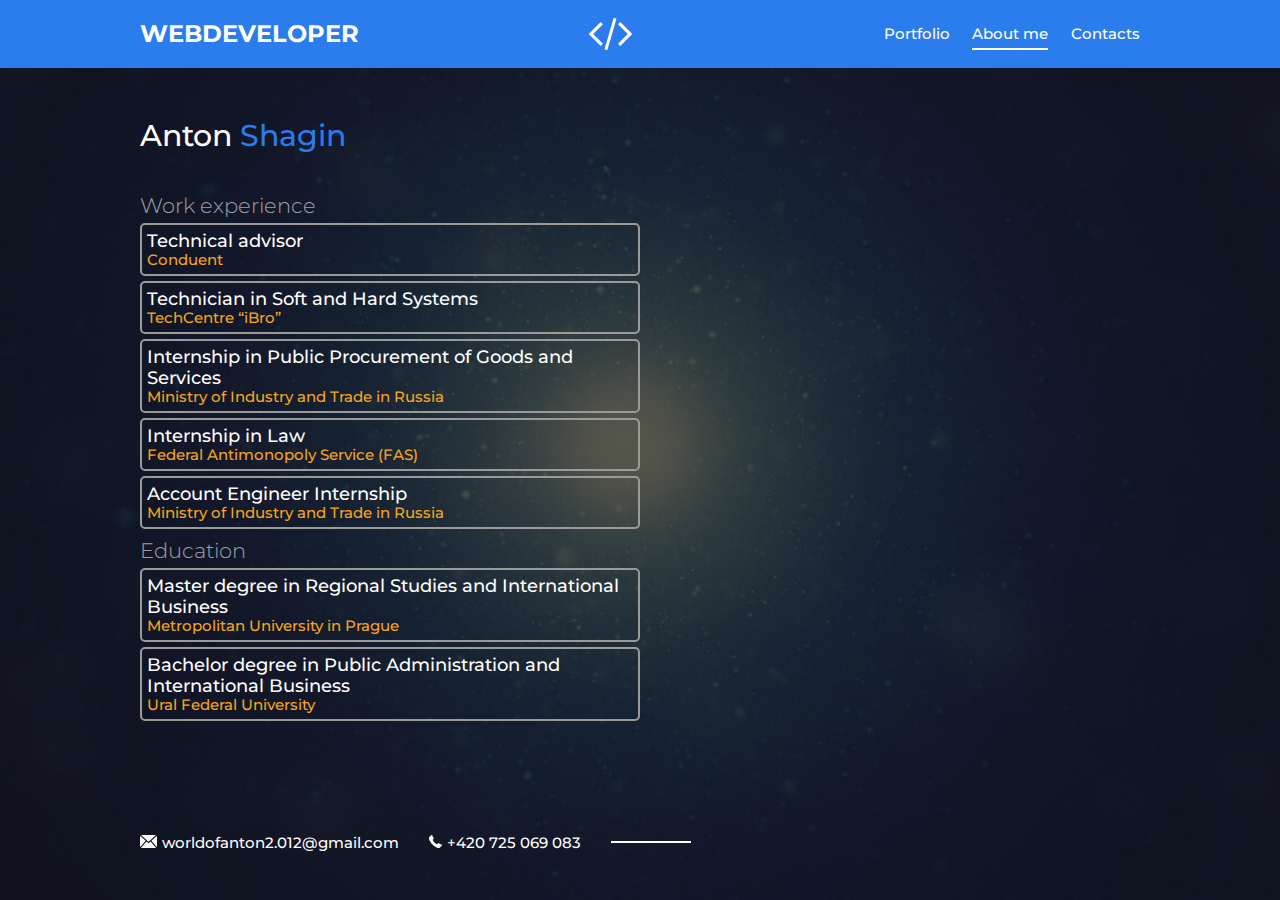
==== about.html @ f98d6712 "Add files via upload" ====
<!DOCTYPE html>
<html lang="en">
<head>
    <meta charset="UTF-8">
    <meta name="viewport" content="width=device-width initial-scale=1">
    <link rel="stylesheet" href="css/style.css">
    <link href="https://fonts.googleapis.com/css2?family=Montserrat:wght@300;400;500;700&display=swap" rel="stylesheet">
    <link rel="icon" type="image/png" href="img/favicon.png">
    <title>Personal Folio</title>
</head>
<body>

    <div class="page">

       <!-- Header-->
        <header class="header">

                <div class="container">
                   <div class="header-inner">
                        <a href="index.html">
                           <div class="header-brand">
                            WEBDEVELOPER
                            </div>
                        </a>

                        <div class="header-logo">
                            <img src="img/code.svg" alt="">
                        </div>

                        <nav class="header-nav">
                            <a class="header-nav-link" href="index.html">Portfolio</a>
                            <a class="header-nav-link active" href="about.html">About me</a>
                            <a class="header-nav-link" href="contacts.html">Contacts</a>
                        </nav>
                    </div>
                </div><!--/.container-->
         </header>


        <!--Main-->

        <div class="container">
             <main class="content">
                <div class="content-header">
                    <h1 class="title">Anton <span>Shagin</span></h1>
                </div>
                <div>
                    <h2 class="subtitle">Work experience</h2>
                </div>

                <div class="job-section">
                    <h3 class="job-title">Technical advisor</h3>
                    <h4 class="company-title">Conduent</h4>
                </div>
                <div class="job-section">
                    <h3 class="job-title">Technician in Soft and Hard Systems</h3>
                    <h4 class="company-title">TechCentre “iBro”</h4>
                </div>
                <div class="job-section">
                    <h3 class="job-title">Internship in Public Procurement of Goods and Services</h3>
                    <h4 class="company-title">Ministry of Industry and Trade in Russia</h4>
                </div>
                <div class="job-section">
                    <h3 class="job-title">Internship in Law</h3>
                    <h4 class="company-title">Federal Antimonopoly Service (FAS)</h4>
                </div>
                <div class="job-section">
                    <h3 class="job-title">Account Engineer Internship</h3>
                    <h4 class="company-title">Ministry of Industry and Trade in Russia</h4>
                </div>


                <div>
                    <h2 class="subtitle">Education</h2>
                </div>

                <div class="job-section">
                    <h3 class="job-title">Master degree in Regional Studies and International Business</h3>
                    <h4 class="company-title">Metropolitan University in Prague</h4>
                </div>
                <div class="job-section">
                    <h3 class="job-title">Bachelor degree in Public Administration and International Business</h3>
                    <h4 class="company-title">Ural Federal University</h4>
                </div>

             </main>
        </div>


        <!--Footer-->

        <footer class="footer">
            <div class="container">
                <div class="contacts">
                    <a class="contacts-link" href="mailto:worldofanton2.012@gmail.com">
                        <img class="contacts-icon" src="img/mail-black-envelope-symbol.svg" alt="">worldofanton2.012@gmail.com
                    </a>
                    <a class="contacts-link" href="tel:+420725069083">
                        <img class="contacts-icon" src="img/phone-receiver.svg" alt="">+420 725 069 083
                    </a>
                </div>
            </div>

        </footer>

        <img class="author" src="img/me.png" alt="">

    </div><!--/.page-->

</body>
</html>
---- css/style.css ----
html {
    font-size: 15px;
}

body {
    margin: 0;
    font-family: 'Montserrat', sans-serif;
    font-size: 1rem;
    line-height: 1.6;
}

*,
*:before,
*:after {
    box-sizing: border-box;
}

h1, h2, h3, h4, h5, h6 {
    margin: 0;
}

p {
    margin: 0 0 10px;
}

a {
    text-decoration: none;
}

.container {
    width: 100%;
    max-width: 1030px;
    margin: 0 auto;
    padding: 0 1rem;
}

/*Page
==================================*/

.page {
    width: 100%;
    height: 100vh;
    min-height: 770px;
    position: relative;
    overflow: hidden;

    background: #000 url(../img/bg.jpg) center no-repeat;
    background-size: cover;
}


/*header
==================================*/

.header {
    padding: 1rem 0;
    margin-bottom: 50px;
    background: #2B7DED;
}

.header-inner {
    display: flex;
    justify-content: space-between;
    align-items: center;
}

.header-brand {
    font-size: 1.6rem;
    color: #fff;
    text-transform: uppercase;
    font-weight: 700;
}

.header-logo img {
    display: block;
}

.header-nav {
    display: flex;
}

.header-nav-link {
    margin-left: 1.5rem;

    color: #fff;
    font-size: 1rem;
    font-weight: 500;

    transition: color 0.2s linear;
}

.header-nav-link:hover {
    color: #68d1ff;
}

.header-nav-link.active {
    position: relative;
}

.header-nav-link.active:after {
    content: "";
    width: 100%;
    height: 2px;

    background-color: #fff;

    position: absolute;
    left: 0;
    bottom: -4px;

}



/*Content
==================================*/

.content {
    height: 100%;
    width: 100%;
    max-width: 500px;
}

.content-header {
    margin-bottom: 35px;

}

.subtitle {
    font-size: 1.4rem;
    color: rgba(255, 255, 255, 0.6);
    font-weight: 300;
}

.title {
    margin-bottom: 10px;

    font-size: 2rem;
    color: #fff;
    font-weight: 500;
    line-height: 1.2;

}

.title span {
    color: #2B7DED;
}

.job-title {
    color: #fff;
    font-weight: 500;
    line-height: 1.2;
}

.company-title {
    color: #f7a522;
    font-weight: 500;
    line-height: 1.2;
}

.text {
    margin-bottom: 50px;

    font-size: 1rem;
    color: #fff;
}

.text-info p {
    margin-bottom: 2px;
}



/*Portfolio
==================================*/

.lian {
    width: 200px;
    height: auto;

    border-radius: 5px;
}

.lian:hover {
    opacity: 70%;
}

/*Btn
==================================*/


.btn {
    padding: 12px 35px;
    display: inline-block;

    font-family: inherit;
    font-size: 1rem;
    line-height: 1.1;
    color: #fff;
    font-weight: 500;
    text-decoration: none;

    cursor: pointer;
    border: 0;
    background-color: #2B7DED;
    border-radius: 5px;

    transition: background 0.2s linear;

}

.btn:hover {
    background-color: #266ac6;

}

.btn-full {
    display: block;
    width: 100%;
}


/*Author
==================================*/

.author {
    height: 90%;
    position: absolute;

    bottom: 0;
    right: 50px;
}



/*Author
==================================*/

.author {
    height: 90%;
    position: absolute;

    bottom: 0;
    right: 50px;
}



/*Footer
==================================*/


.footer {
    width: 100%;

    position: absolute;

    bottom: 45px;
    left: 0;
}



/*Footer-contacts
==================================*/
.contacts {
    display: flex;
    align-items: center;
}

.contacts-link {
    margin-right: 2rem;

    font-size: 1rem;
    color: #fff;
    font-weight: 500;
    text-decoration: none;
}

.contacts-link:last-child {
    margin: 0;
    position: relative
}

.contacts-link:last-child:after {
    content: "";
    display: block;
    width: 80px;
    height: 2px;
    margin-left: 2rem;

    background-color: #fff;

    position: absolute;

    left: 100%;
    top: 10px;
}

.contacts-link:hover {
    text-decoration: underline;
}

.contacts-icon {
    margin-right: 5px;
}


/*Form
==================================*/

.form {
    width: 100%;
    max-width: 280px;
}

.form-group {
    margin-bottom: 20px;
}

.input,
.textarea {
    display: block;
    width: 100%;
    padding: 12px 18px;

    font-family: inherit;
    font-size: 1rem;
    color: #fff;

    border: 0;
    background-color: rgba(255, 255, 255, 0.1);
    border-radius: 5px;
}

.textarea {
    height: 100px;
    resize: none;
}

.input::placeholder,
.textarea::placeholder {
    color: #fff;
}



/*About
==================================*/

.job-section {
    margin-bottom: 5px;
    padding: 5px;
    border: 2px #9a9a9a solid;
    border-radius: 5px;
}


/*Media
==================================*/

@media (max-width: 1024px) {
    .author {
        right: -200px;
    }

    .page {
        min-height: 100vh;
        height: auto;
        padding-bottom: 2rem;
    }

}

@media (max-width: 1023px) {
    .author {
        display: none;
    }

    /*Footer*/


}

@media (max-width: 812px) {


    .header-logo {
        display: none;
    }

    .header-brand {
        font-size: 1.2rem;
    }

    /*Content*/

    .content {
        max-width: none;
        margin-bottom: 50px;
        text-align: center;
    }


    /*Form*/

    .form {
        margin: 0 auto;
    }

    /*Footer*/

    .footer {
        position: static;
    }

    /*Contacts*/


    .contacts {
        flex-direction: column;
    }

    .contacts-link {
        margin-right: 0;
        margin-bottom: 0.5rem;
    }

    .contacts-link:last-child {
        margin-bottom: 0;
    }

    .contacts-link:last-child:after {
        display: none;
    }
}

@media (max-width: 565px) {

    /*Content*/


    /*Header*/
    .header-inner {
        flex-direction: column;
    }

    ..header-brand {
        margin-bottom: 1rem;
    }
}

@media (max-width: 320px) {
    .subtitle {
        font-size: 1.2rem;
    }

    .title {
        font-size: 1.6rem;
    }
}
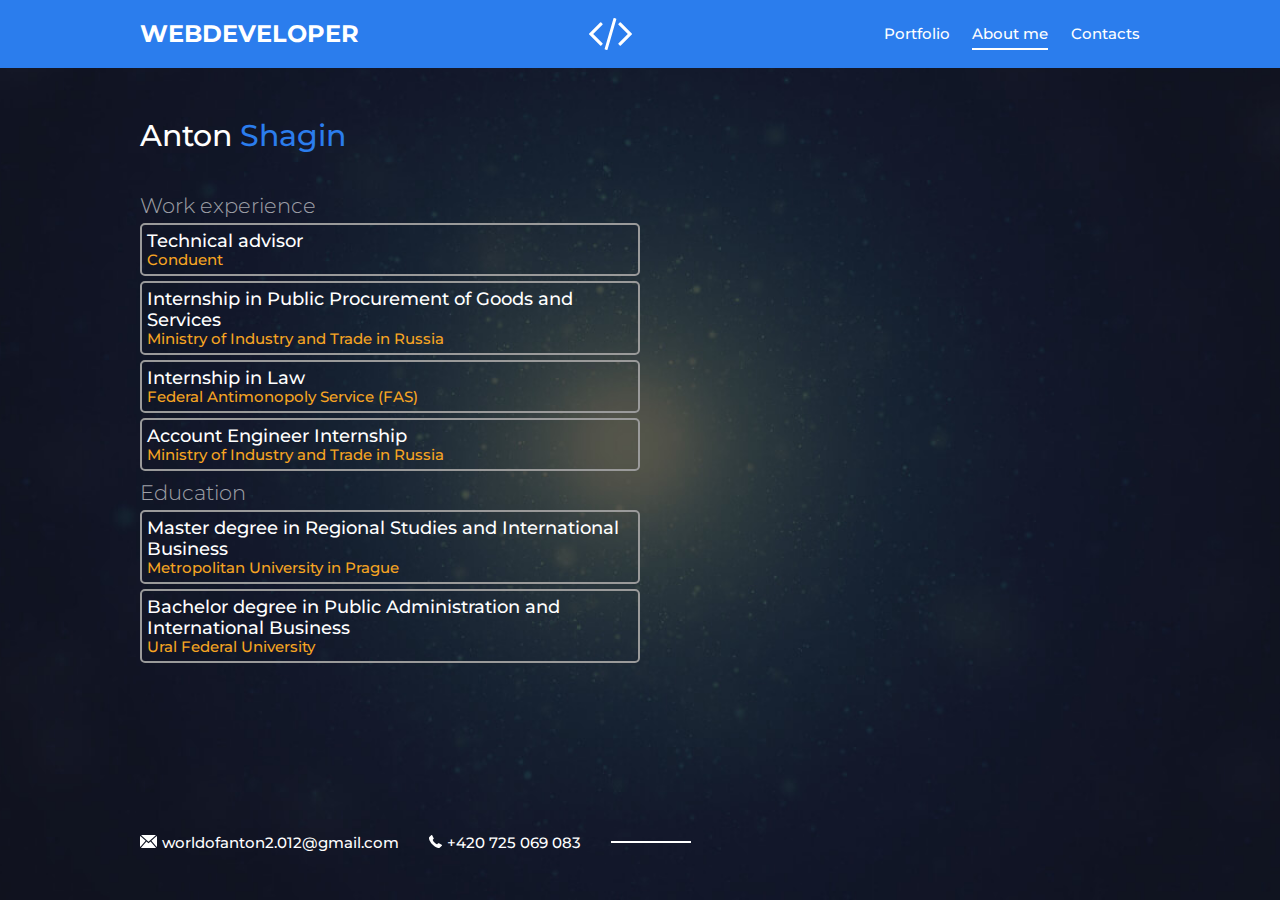
==== commit be3f6858: "Update about.html" ====
--- a/about.html
+++ b/about.html
@@ -53,10 +53,6 @@
                     <h4 class="company-title">Conduent</h4>
                 </div>
                 <div class="job-section">
-                    <h3 class="job-title">Technician in Soft and Hard Systems</h3>
-                    <h4 class="company-title">TechCentre “iBro”</h4>
-                </div>
-                <div class="job-section">
                     <h3 class="job-title">Internship in Public Procurement of Goods and Services</h3>
                     <h4 class="company-title">Ministry of Industry and Trade in Russia</h4>
                 </div>
